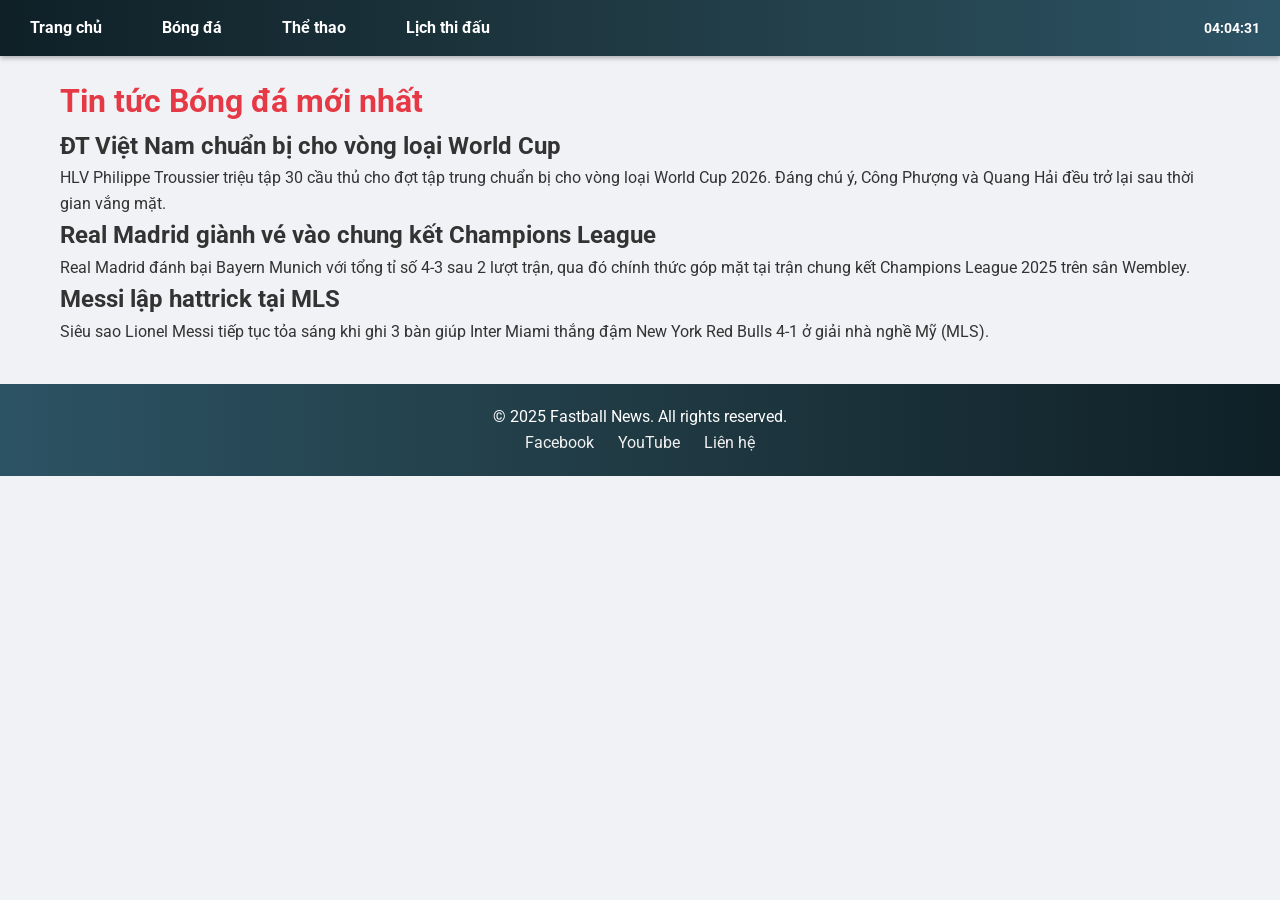
==== bongda.html @ c3601197 "Add files via upload" ====
<!DOCTYPE html>
<html lang="vi">
<head>
<meta charset="utf-8"/>
<meta content="width=device-width, initial-scale=1.0" name="viewport"/>
<title>Tin Bóng đá</title>
<link href="https://fonts.googleapis.com/css2?family=Roboto&amp;display=swap" rel="stylesheet"/>
<style>
    * {margin: 0; padding: 0; box-sizing: border-box;}
    body {font-family: 'Roboto', sans-serif; background-color: #f0f2f5; color: #333; line-height: 1.6;}
    .navbar {background: linear-gradient(to right, #0f2027, #203a43, #2c5364); color: white; padding: 15px 0; box-shadow: 0 2px 5px rgba(0,0,0,0.3); display: flex; justify-content: center; align-items: center;}
    .navbar ul {list-style: none; display: flex; justify-content: center;}
    .navbar li {margin: 0 15px;}
    .navbar a {color: white; text-decoration: none; font-weight: bold; padding: 10px 15px; transition: background-color 0.3s, color 0.3s; border-radius: 5px;}
    .navbar a:hover {background-color: #ff5e57; color: white;}
    #current-time {margin-left: auto; margin-right: 20px; font-size: 14px; font-weight: bold;}
    .container {max-width: 1200px; margin: 20px auto; padding: 0 20px;}
    footer {background: linear-gradient(to right, #2c5364, #203a43, #0f2027); color: white; text-align: center; padding: 20px; margin-top: 40px;}
    footer a {color: #f1f1f1; margin: 0 10px; text-decoration: none;}
    footer a:hover {color: #ffd166;}
</style>
</head>
<body>
<nav class="navbar">
<ul>
<li><a href="index.html">Trang chủ</a></li>
<li><a href="bongda.html">Bóng đá</a></li>
<li><a href="thethao.html">Thể thao</a></li>
<li><a href="lichthidau.html">Lịch thi đấu</a></li>
</ul>
<span id="current-time"></span>
</nav>
<div class="container">

<h1 style='color:#e63946'>Tin tức Bóng đá mới nhất</h1>
<article>
<h2>ĐT Việt Nam chuẩn bị cho vòng loại World Cup</h2>
<p>HLV Philippe Troussier triệu tập 30 cầu thủ cho đợt tập trung chuẩn bị cho vòng loại World Cup 2026. Đáng chú ý, Công Phượng và Quang Hải đều trở lại sau thời gian vắng mặt.</p>
</article>
<article>
<h2>Real Madrid giành vé vào chung kết Champions League</h2>
<p>Real Madrid đánh bại Bayern Munich với tổng tỉ số 4-3 sau 2 lượt trận, qua đó chính thức góp mặt tại trận chung kết Champions League 2025 trên sân Wembley.</p>
</article>
<article>
<h2>Messi lập hattrick tại MLS</h2>
<p>Siêu sao Lionel Messi tiếp tục tỏa sáng khi ghi 3 bàn giúp Inter Miami thắng đậm New York Red Bulls 4-1 ở giải nhà nghề Mỹ (MLS).</p>
</article>

</div>
<footer>
<p>© 2025 Fastball News. All rights reserved.</p>
<div>
<a href="#">Facebook</a>
<a href="#">YouTube</a>
<a href="#">Liên hệ</a>
</div>
</footer>
<script>
function updateTime() {
  const now = new Date();
  const options = { hour12: false };
  const timeString = now.toLocaleTimeString('vi-VN', options);
  document.getElementById('current-time').textContent = timeString;
}
setInterval(updateTime, 1000);
updateTime();
</script>
</body></html>
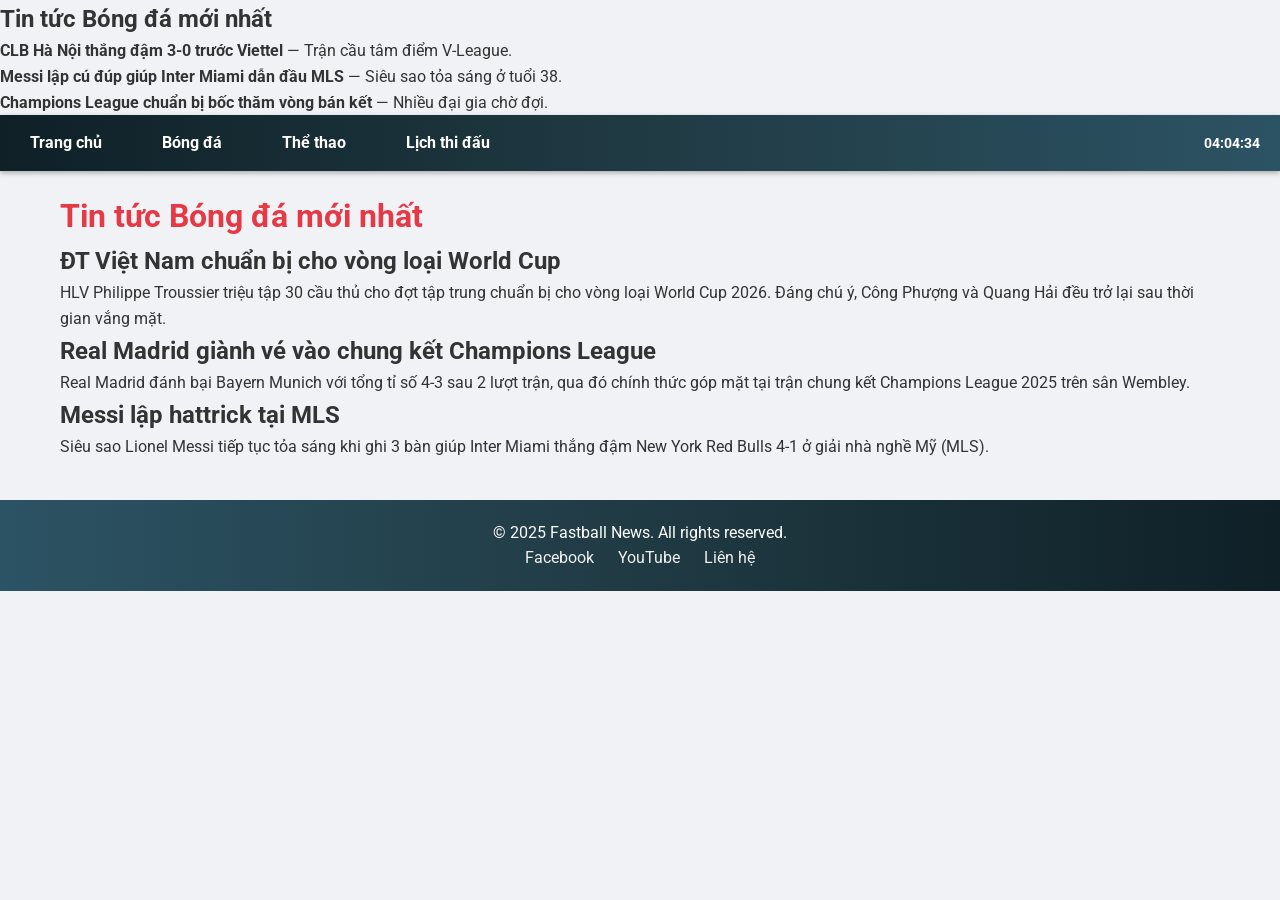
==== commit 940d3713: "Add files via upload" ====
--- a/bongda.html
+++ b/bongda.html
@@ -22,6 +22,14 @@
 </style>
 </head>
 <body>
+
+<h2>Tin tức Bóng đá mới nhất</h2>
+<ul>
+  <li><strong>CLB Hà Nội thắng đậm 3-0 trước Viettel</strong> — Trận cầu tâm điểm V-League.</li>
+  <li><strong>Messi lập cú đúp giúp Inter Miami dẫn đầu MLS</strong> — Siêu sao tỏa sáng ở tuổi 38.</li>
+  <li><strong>Champions League chuẩn bị bốc thăm vòng bán kết</strong> — Nhiều đại gia chờ đợi.</li>
+</ul>
+
 <nav class="navbar">
 <ul>
 <li><a href="index.html">Trang chủ</a></li>
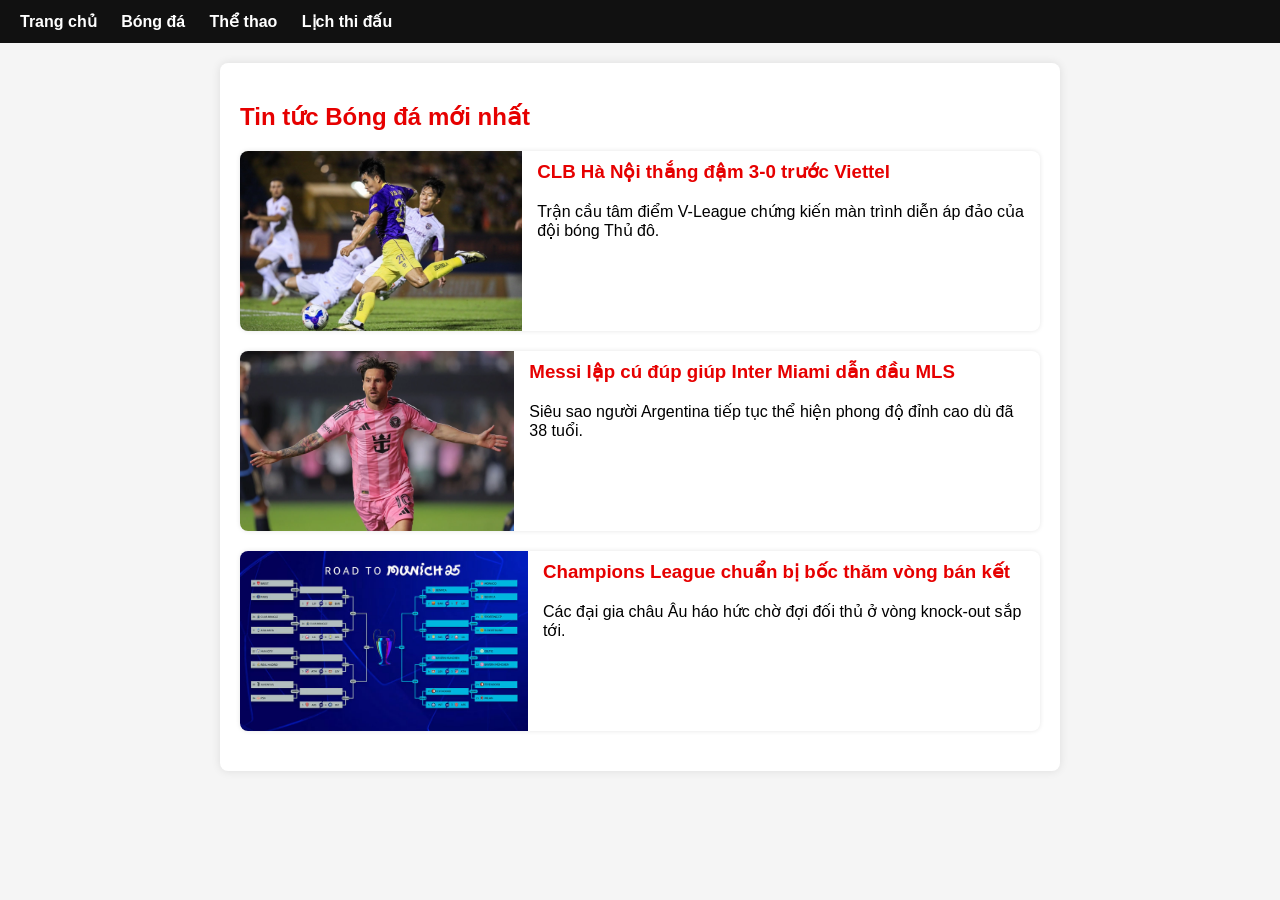
==== commit c86e6933: "Add files via upload" ====
--- a/bongda.html
+++ b/bongda.html
@@ -1,77 +1,46 @@
-
 <!DOCTYPE html>
 <html lang="vi">
 <head>
-<meta charset="utf-8"/>
-<meta content="width=device-width, initial-scale=1.0" name="viewport"/>
-<title>Tin Bóng đá</title>
-<link href="https://fonts.googleapis.com/css2?family=Roboto&amp;display=swap" rel="stylesheet"/>
-<style>
-    * {margin: 0; padding: 0; box-sizing: border-box;}
-    body {font-family: 'Roboto', sans-serif; background-color: #f0f2f5; color: #333; line-height: 1.6;}
-    .navbar {background: linear-gradient(to right, #0f2027, #203a43, #2c5364); color: white; padding: 15px 0; box-shadow: 0 2px 5px rgba(0,0,0,0.3); display: flex; justify-content: center; align-items: center;}
-    .navbar ul {list-style: none; display: flex; justify-content: center;}
-    .navbar li {margin: 0 15px;}
-    .navbar a {color: white; text-decoration: none; font-weight: bold; padding: 10px 15px; transition: background-color 0.3s, color 0.3s; border-radius: 5px;}
-    .navbar a:hover {background-color: #ff5e57; color: white;}
-    #current-time {margin-left: auto; margin-right: 20px; font-size: 14px; font-weight: bold;}
-    .container {max-width: 1200px; margin: 20px auto; padding: 0 20px;}
-    footer {background: linear-gradient(to right, #2c5364, #203a43, #0f2027); color: white; text-align: center; padding: 20px; margin-top: 40px;}
-    footer a {color: #f1f1f1; margin: 0 10px; text-decoration: none;}
-    footer a:hover {color: #ffd166;}
-</style>
+<meta charset="UTF-8">
+<title>Fastball News</title>
+<link rel="stylesheet" href="style.css">
 </head>
 <body>
 
+<nav>
+  <a href="index.html">Trang chủ</a>
+  <a href="bongda.html">Bóng đá</a>
+  <a href="thethao.html">Thể thao</a>
+  <a href="lichthidau.html">Lịch thi đấu</a>
+</nav>
+
+<div class="container">
 <h2>Tin tức Bóng đá mới nhất</h2>
-<ul>
-  <li><strong>CLB Hà Nội thắng đậm 3-0 trước Viettel</strong> — Trận cầu tâm điểm V-League.</li>
-  <li><strong>Messi lập cú đúp giúp Inter Miami dẫn đầu MLS</strong> — Siêu sao tỏa sáng ở tuổi 38.</li>
-  <li><strong>Champions League chuẩn bị bốc thăm vòng bán kết</strong> — Nhiều đại gia chờ đợi.</li>
-</ul>
 
-<nav class="navbar">
-<ul>
-<li><a href="index.html">Trang chủ</a></li>
-<li><a href="bongda.html">Bóng đá</a></li>
-<li><a href="thethao.html">Thể thao</a></li>
-<li><a href="lichthidau.html">Lịch thi đấu</a></li>
-</ul>
-<span id="current-time"></span>
-</nav>
-<div class="container">
+<div class="news-item">
+  <img src="9061.jpg" alt="CLB Hà Nội thắng Viettel" />
+  <div class="news-content">
+    <h3>CLB Hà Nội thắng đậm 3-0 trước Viettel</h3>
+    <p>Trận cầu tâm điểm V-League chứng kiến màn trình diễn áp đảo của đội bóng Thủ đô.</p>
+  </div>
+</div>
 
-<h1 style='color:#e63946'>Tin tức Bóng đá mới nhất</h1>
-<article>
-<h2>ĐT Việt Nam chuẩn bị cho vòng loại World Cup</h2>
-<p>HLV Philippe Troussier triệu tập 30 cầu thủ cho đợt tập trung chuẩn bị cho vòng loại World Cup 2026. Đáng chú ý, Công Phượng và Quang Hải đều trở lại sau thời gian vắng mặt.</p>
-</article>
-<article>
-<h2>Real Madrid giành vé vào chung kết Champions League</h2>
-<p>Real Madrid đánh bại Bayern Munich với tổng tỉ số 4-3 sau 2 lượt trận, qua đó chính thức góp mặt tại trận chung kết Champions League 2025 trên sân Wembley.</p>
-</article>
-<article>
-<h2>Messi lập hattrick tại MLS</h2>
-<p>Siêu sao Lionel Messi tiếp tục tỏa sáng khi ghi 3 bàn giúp Inter Miami thắng đậm New York Red Bulls 4-1 ở giải nhà nghề Mỹ (MLS).</p>
-</article>
+<div class="news-item">
+  <img src="2025-03-30t010135z1952279897mt1usatoday25804142rtrmadp3mls-philadelphia-union-at-inter-miami-cf-1744257057600900846138.jpg" alt="Messi lập cú đúp" />
+  <div class="news-content">
+    <h3>Messi lập cú đúp giúp Inter Miami dẫn đầu MLS</h3>
+    <p>Siêu sao người Argentina tiếp tục thể hiện phong độ đỉnh cao dù đã 38 tuổi.</p>
+  </div>
+</div>
+
+<div class="news-item">
+  <img src="boc-tham3.jpg" alt="Bốc thăm C1" />
+  <div class="news-content">
+    <h3>Champions League chuẩn bị bốc thăm vòng bán kết</h3>
+    <p>Các đại gia châu Âu háo hức chờ đợi đối thủ ở vòng knock-out sắp tới.</p>
+  </div>
+</div>
 
 </div>
-<footer>
-<p>© 2025 Fastball News. All rights reserved.</p>
-<div>
-<a href="#">Facebook</a>
-<a href="#">YouTube</a>
-<a href="#">Liên hệ</a>
-</div>
-</footer>
-<script>
-function updateTime() {
-  const now = new Date();
-  const options = { hour12: false };
-  const timeString = now.toLocaleTimeString('vi-VN', options);
-  document.getElementById('current-time').textContent = timeString;
-}
-setInterval(updateTime, 1000);
-updateTime();
-</script>
-</body></html>
+</body>
+</html>
--- a/style.css
+++ b/style.css
@@ -0,0 +1,83 @@
+
+body {
+  font-family: Arial, sans-serif;
+  background-color: #f5f5f5;
+  margin: 0;
+  padding: 0;
+}
+
+nav {
+  background-color: #111;
+  padding: 12px 20px;
+}
+
+nav a {
+  color: white;
+  text-decoration: none;
+  margin-right: 20px;
+  font-weight: bold;
+}
+
+nav a:hover {
+  color: #e60000;
+}
+
+.container {
+  max-width: 800px;
+  background: white;
+  margin: 20px auto;
+  padding: 20px;
+  box-shadow: 0 0 10px rgba(0,0,0,0.1);
+  border-radius: 8px;
+}
+
+h2 {
+  color: #e60000;
+}
+
+table {
+  width: 100%;
+  border-collapse: collapse;
+}
+
+table, th, td {
+  border: 1px solid #ccc;
+}
+
+th {
+  background-color: #e60000;
+  color: white;
+}
+
+td, th {
+  padding: 8px;
+  text-align: center;
+}
+
+.news-item {
+  display: flex;
+  margin-bottom: 20px;
+  background: #fff;
+  border-radius: 8px;
+  overflow: hidden;
+  box-shadow: 0 0 5px rgba(0,0,0,0.1);
+}
+
+.news-item img {
+  width: 300px;
+  height: 180px;
+  object-fit: cover;
+}
+
+.news-content {
+  padding: 10px 15px;
+}
+
+.news-content h3 {
+  color: #e60000;
+  margin-top: 0;
+}
+
+.news-content p {
+  margin: 5px 0 0;
+}
